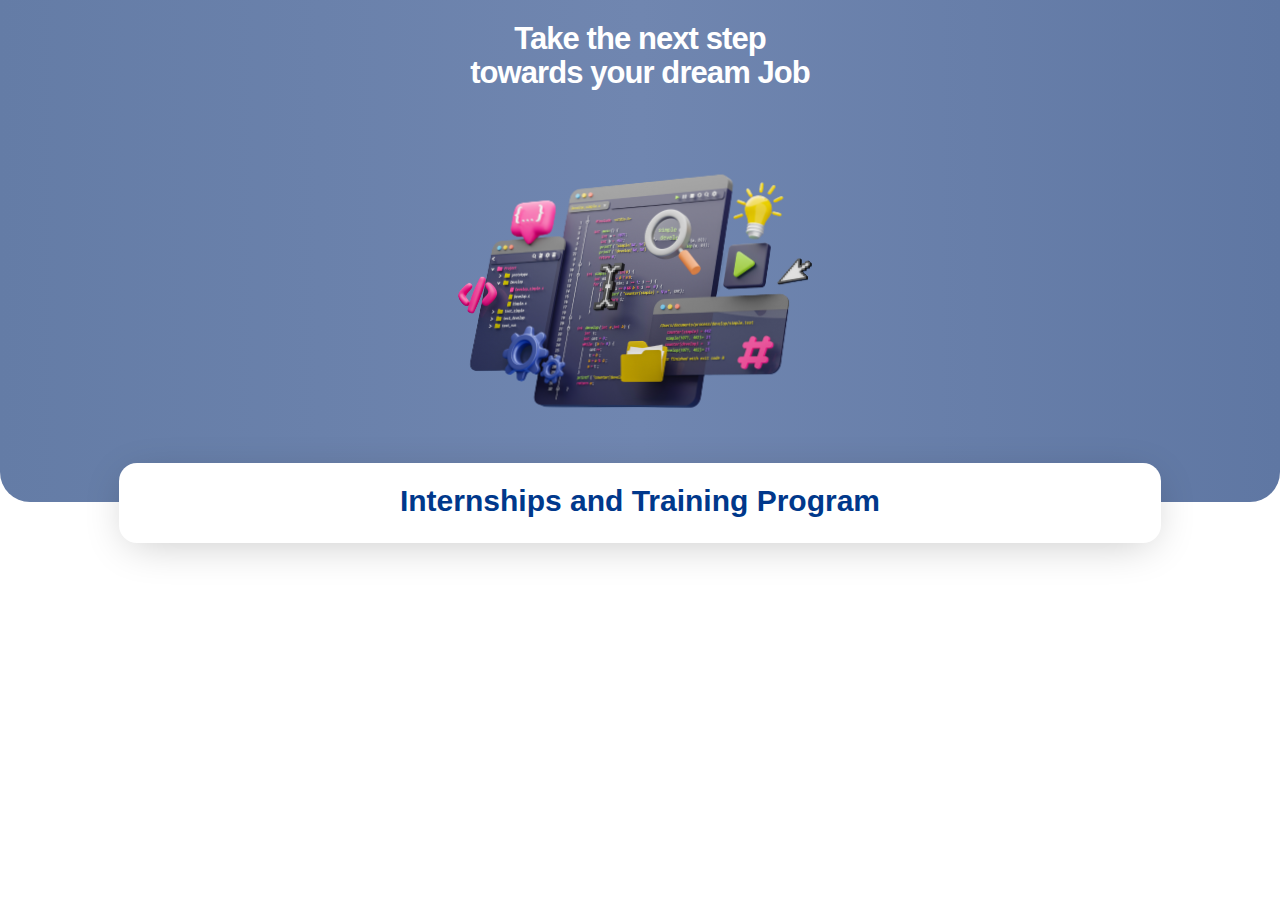
==== mainPage.html @ 48bb9813 "initial commit" ====
<!DOCTYPE html>
<html lang="en">
<head>
    <meta charset="UTF-8">
    <meta http-equiv="X-UA-Compatible" content="IE=edge">
    <meta name="viewport" content="width=device-width, initial-scale=1.0">
    <title>AI ML Course website</title>
    <link rel="stylesheet" href="main.css">
</head>
<body>
    <div class="header">
        <h1 class="mainHeading">Take the next step <br> towards your dream Job</h1>
        <br>
        <img src="/shutterstock_2029216859_1-removebg-preview.png" alt="img1" class="imgheader">
        <div class="internblock" >
            <h1 class="internship">Internships and Training Program</h1>
        </div>
        
    </div>

</body>
</html>
---- main.css ----
body{
    margin: 0px;
}
.mainHeading {
text-align: center;
font-family: Inter, sans-serif;
font-style: normal;
font-weight: bold;
font-size: 31px;
line-height: 34px;
margin-left: auto;
margin-right: auto;


letter-spacing: -0.03em;

color: #FFFFFF;
}

.header {
    border-bottom-right-radius: 30px;
    border-bottom-left-radius: 30px;
    padding: 1px;
    height: 500px;
    background: linear-gradient(90deg, #647CA6 0%, #7086B0 49.96%, #5F77A3 100%);
}

.imgheader {
    display: block;
    margin-left: auto;
    margin-right: auto;
}

.internship {
    text-align: center;
    margin-left: auto;
    margin-right: auto;
    margin-top: 11px;
    font-family: Inter, sans-serif;
    font-style: normal;
    font-size: 30px;
    color: #00388B;  
}

.internblock {
    background-color: white;
    width: 80%;
    height: 60px;
    margin-top: 12px;
    padding: 10px;
    margin-left: auto;
    margin-right: auto;
    border-radius: 18px;
    box-shadow: 0px 8px 44px -10px rgba(0, 0, 0, 0.247);
}
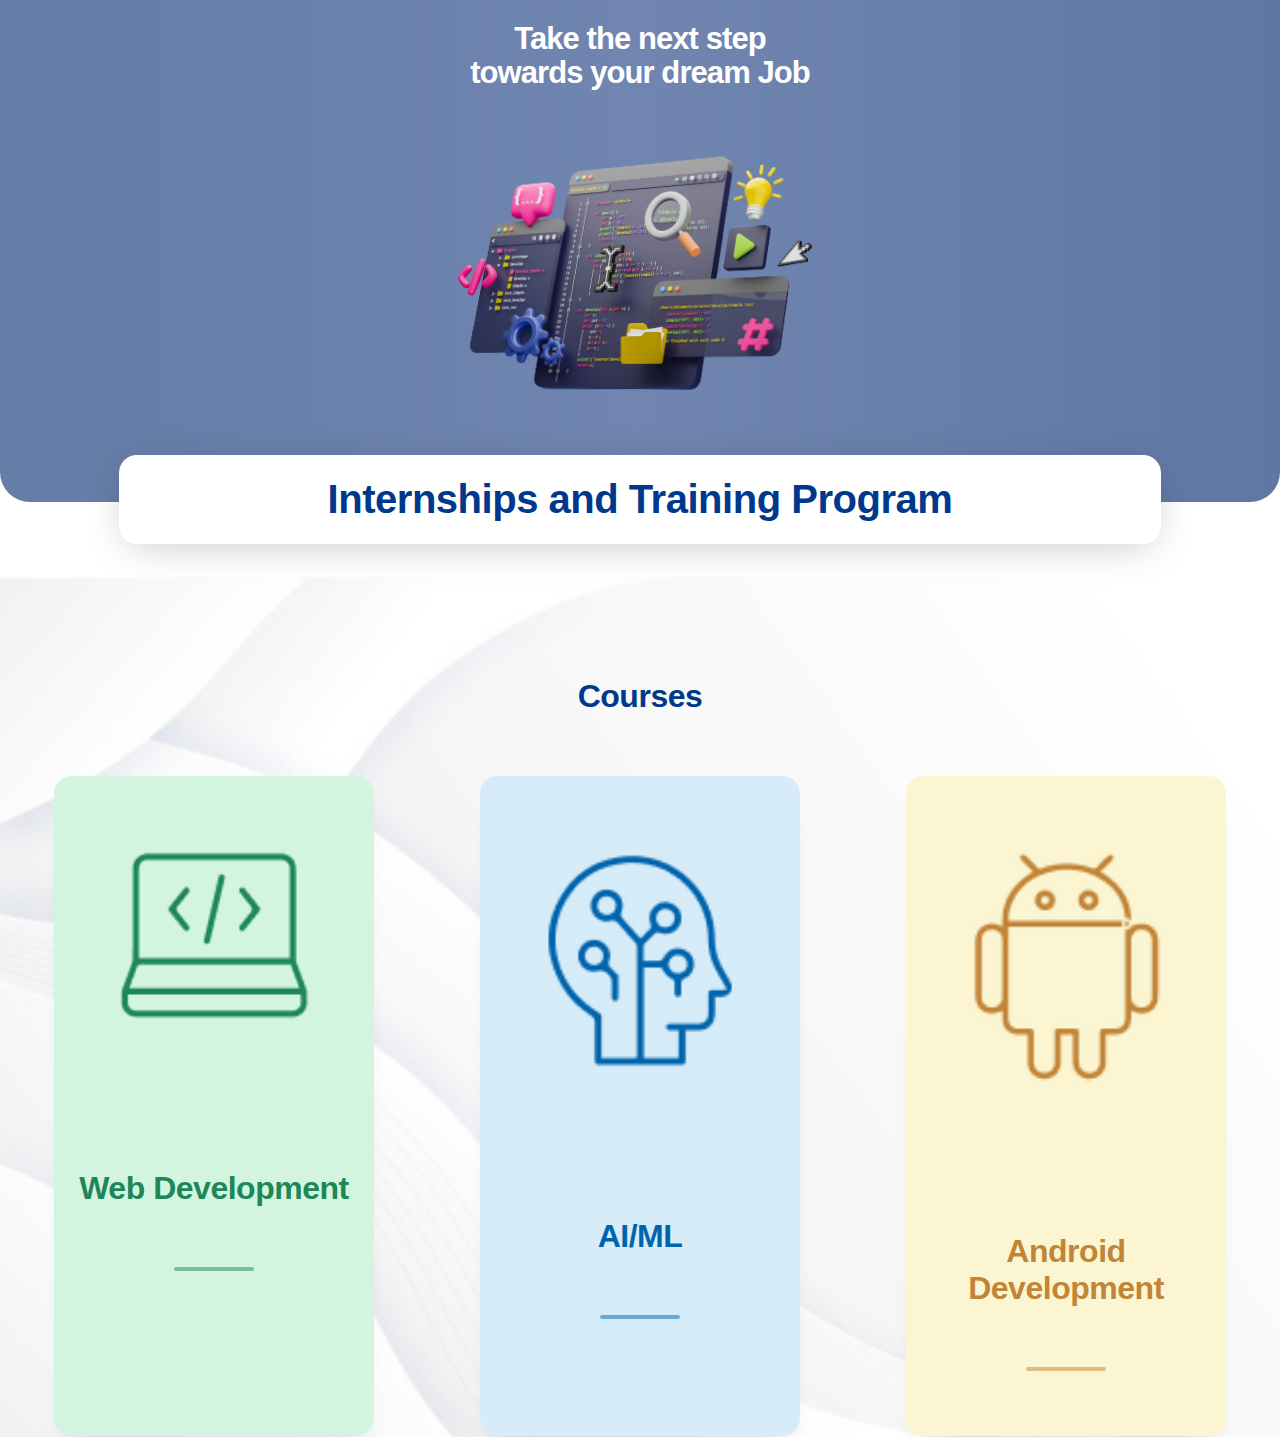
==== commit a190fdb5: "courses section" ====
--- a/mainPage.html
+++ b/mainPage.html
@@ -10,12 +10,31 @@
 <body>
     <div class="header">
         <h1 class="mainHeading">Take the next step <br> towards your dream Job</h1>
-        <br>
         <img src="/shutterstock_2029216859_1-removebg-preview.png" alt="img1" class="imgheader">
         <div class="internblock" >
             <h1 class="internship">Internships and Training Program</h1>
         </div>
-        
+    </div>
+    <div class="coursesection">
+    <h1 class="courses">Courses</h1>
+    <div class="course">
+        <div class="greenblock">
+            <img src="/Group 530.png" alt="webD" class="webDev">
+            <h2 class="Web">Web Development</h2>
+            <hr class="webhr" color="#1E8758">
+        </div>
+        <div class="blueblock">
+            <img src="/Group 532.png" alt="Aiml" class="AI">
+            <h2 class="Aitxt">AI/ML</h2>
+            <hr class="webhr" color=" #0064AD"> 
+        </div>
+        <div class="yellowblock">
+            <img src="/Group 537.png" alt="Android" class="Andr">
+            <h2 class="AndDev">Android Development</h2>
+            <hr class="webhr" color="#C28537">
+        </div>
+    
+    </div>
     </div>
 
 </body>
--- a/main.css
+++ b/main.css
@@ -1,20 +1,18 @@
 body{
     margin: 0px;
+    font-family: inter, sans-serif;
+    letter-spacing: -0.03em;
+    font-style: normal;
 }
 .mainHeading {
-text-align: center;
-font-family: Inter, sans-serif;
-font-style: normal;
-font-weight: bold;
-font-size: 31px;
-line-height: 34px;
-margin-left: auto;
-margin-right: auto;
-
-
-letter-spacing: -0.03em;
-
-color: #FFFFFF;
+    text-align: center;
+    font-weight: bold;
+    font-size: 31px;
+    line-height: 34px;
+    margin-left: auto;
+    margin-right: auto;
+    letter-spacing: -0.03em;
+    color: #FFFFFF;
 }
 
 .header {
@@ -23,6 +21,8 @@
     padding: 1px;
     height: 500px;
     background: linear-gradient(90deg, #647CA6 0%, #7086B0 49.96%, #5F77A3 100%);
+    z-index: 100;
+    position: relative;
 }
 
 .imgheader {
@@ -35,21 +35,145 @@
     text-align: center;
     margin-left: auto;
     margin-right: auto;
-    margin-top: 11px;
+    margin-top: 12px;
+    margin-bottom: 12px;
     font-family: Inter, sans-serif;
     font-style: normal;
-    font-size: 30px;
+    font-size: 40px;
     color: #00388B;  
 }
 
 .internblock {
     background-color: white;
     width: 80%;
-    height: 60px;
-    margin-top: 12px;
+    margin-top: 22px;
     padding: 10px;
     margin-left: auto;
     margin-right: auto;
     border-radius: 18px;
     box-shadow: 0px 8px 44px -10px rgba(0, 0, 0, 0.247);
+    z-index: 100;
 }
+
+.coursesection {
+    background-image: url(/image\ 45.png);
+    padding: 1px;
+    margin-top: 75px;
+    background-size: cover;
+}
+
+.course {
+    display: flex;
+}
+
+.CrsBg {
+    margin-top: 60px;
+    width: 100%;
+    font-size: 30px;
+}
+
+.courses {
+    text-align: center;
+    margin-top: 100px;
+    margin-left: auto;
+    margin-right: auto;
+    color: #00388B;
+}
+
+.greenblock {
+    width: 25%;
+    margin-top: 40px;
+    margin-left: auto;
+    margin-right: auto;
+    padding-top: 165px;
+    padding-bottom: 85px;
+    background-color:  #D3F5E0;
+    box-shadow: 0px 22px 26px -16px rgba(0, 0, 0, 0.16);
+    border-radius: 18px;
+}
+
+.webDev{
+    display: block;
+    margin-left: auto;
+    margin-right: auto;
+    width: 60%;
+    margin-top: -90px;
+}
+
+.Web{
+    text-align: center;
+    margin-left: auto;
+    margin-right: auto;
+    color: #1E8758;
+    font-size: 200%;
+    margin-top: 150px;
+}
+
+.webhr{
+    width:25%;
+    height: 4px;
+    border-radius: 30px;
+    margin-top: 60px;
+    margin-bottom: -20px;
+    border: none;
+    opacity: 0.5;
+}
+
+.blueblock {
+    width: 25%;
+    margin-top: 40px;
+    margin-left: auto;
+    margin-right: auto;
+    padding-top: 165px;
+    padding-bottom: 85px;
+    background-color:  #D6ECF8;
+    box-shadow: 0px 22px 26px -16px rgba(0, 0, 0, 0.16);
+    border-radius: 18px;
+}
+
+.AI {
+    display: block;
+    margin-left: auto;
+    margin-right: auto;
+    width: 60%;
+    margin-top: -90px;
+}
+
+.Aitxt {
+    text-align: center;
+    margin-left: auto;
+    margin-right: auto;
+    color: #0064AD;
+    font-size: 200%;
+    margin-top: 150px
+}
+
+.yellowblock {
+    width: 25%;
+    margin-top: 40px;
+    margin-right: auto;
+    margin-left: auto;
+    padding-top: 165px;
+    padding-bottom: 85px;
+    background-color: #FBF5D1;
+    box-shadow: 0px 22px 26px -16px rgba(0, 0, 0, 0.16);
+    border-radius: 18px;
+}
+
+.Andr{
+    display: block;
+    margin-left: auto;
+    margin-right: auto;
+    width: 60%;
+    margin-top: -90px; 
+}
+
+.AndDev {
+    text-align: center;
+    margin-left: auto;
+    margin-right: auto;
+    color: #C28537;
+    font-size: 200%;
+    margin-top: 150px
+}
+
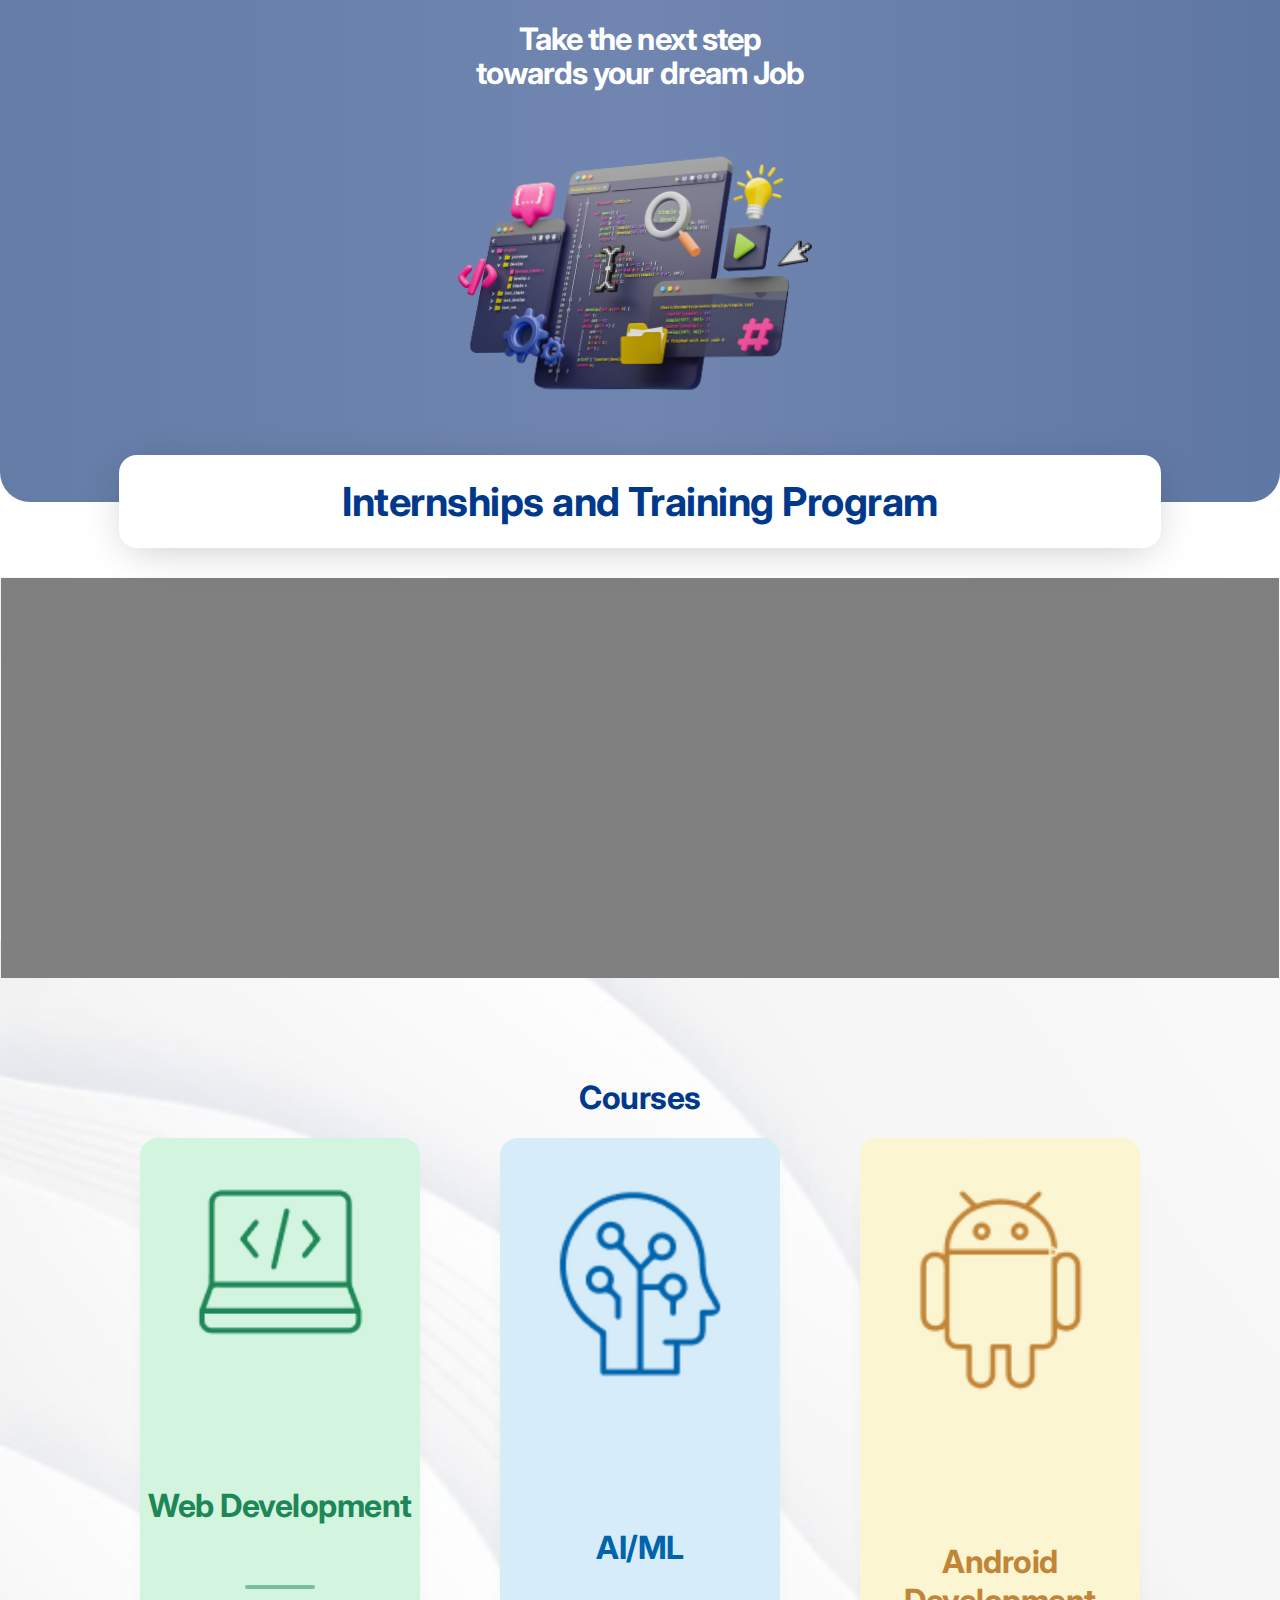
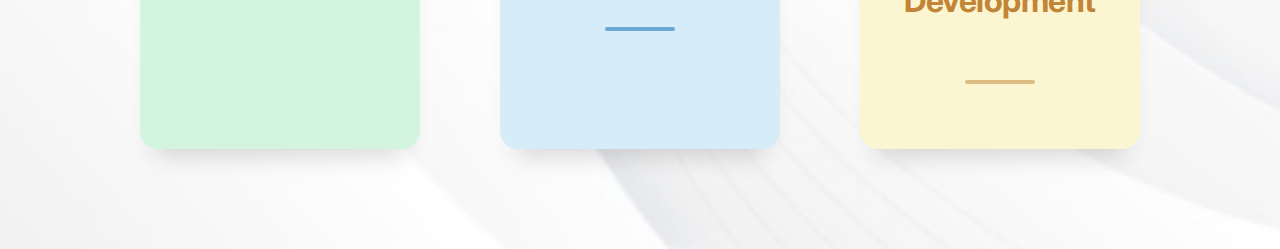
==== commit 84fb2536: "fixes" ====
--- a/mainPage.html
+++ b/mainPage.html
@@ -5,6 +5,9 @@
     <meta http-equiv="X-UA-Compatible" content="IE=edge">
     <meta name="viewport" content="width=device-width, initial-scale=1.0">
     <title>AI ML Course website</title>
+    <link rel="preconnect" href="https://fonts.googleapis.com">
+    <link rel="preconnect" href="https://fonts.gstatic.com" crossorigin>
+    <link href="https://fonts.googleapis.com/css2?family=Inter:wght@300;400;700&display=swap" rel="stylesheet">
     <link rel="stylesheet" href="main.css">
 </head>
 <body>
--- a/main.css
+++ b/main.css
@@ -59,11 +59,25 @@
     background-image: url(/image\ 45.png);
     padding: 1px;
     margin-top: 75px;
+    padding-bottom: 100px;
     background-size: cover;
+}
+
+.coursesection::before
+{
+    content :"";
+    height: 400px;
+    width: 100%;
+    background: grey;
+    display: block;
 }
 
 .course {
     display: flex;
+    gap: 80px;
+    padding: 0px 100px;
+    max-width: 1000px;
+    margin: 0 auto;
 }
 
 .CrsBg {
@@ -80,24 +94,33 @@
     color: #00388B;
 }
 
-.greenblock {
-    width: 25%;
-    margin-top: 40px;
-    margin-left: auto;
-    margin-right: auto;
-    padding-top: 165px;
+.greenblock,
+.yellowblock,
+.blueblock  {
+    width: 100%;
+    padding-top: 50px;
     padding-bottom: 85px;
     background-color:  #D3F5E0;
     box-shadow: 0px 22px 26px -16px rgba(0, 0, 0, 0.16);
     border-radius: 18px;
 }
 
+.yellowblock {
+    background-color: #FBF5D1;
+}
+
+
+.blueblock {
+    background-color:  #D6ECF8;
+}
+
+
 .webDev{
     display: block;
     margin-left: auto;
     margin-right: auto;
     width: 60%;
-    margin-top: -90px;
+    /* margin-top: -90px; */
 }
 
 .Web{
@@ -119,24 +142,13 @@
     opacity: 0.5;
 }
 
-.blueblock {
-    width: 25%;
-    margin-top: 40px;
-    margin-left: auto;
-    margin-right: auto;
-    padding-top: 165px;
-    padding-bottom: 85px;
-    background-color:  #D6ECF8;
-    box-shadow: 0px 22px 26px -16px rgba(0, 0, 0, 0.16);
-    border-radius: 18px;
-}
 
 .AI {
     display: block;
     margin-left: auto;
     margin-right: auto;
     width: 60%;
-    margin-top: -90px;
+    /* margin-top: -90px; */
 }
 
 .Aitxt {
@@ -148,24 +160,14 @@
     margin-top: 150px
 }
 
-.yellowblock {
-    width: 25%;
-    margin-top: 40px;
-    margin-right: auto;
-    margin-left: auto;
-    padding-top: 165px;
-    padding-bottom: 85px;
-    background-color: #FBF5D1;
-    box-shadow: 0px 22px 26px -16px rgba(0, 0, 0, 0.16);
-    border-radius: 18px;
-}
+
 
 .Andr{
     display: block;
     margin-left: auto;
     margin-right: auto;
     width: 60%;
-    margin-top: -90px; 
+    /* margin-top: -90px;  */
 }
 
 .AndDev {
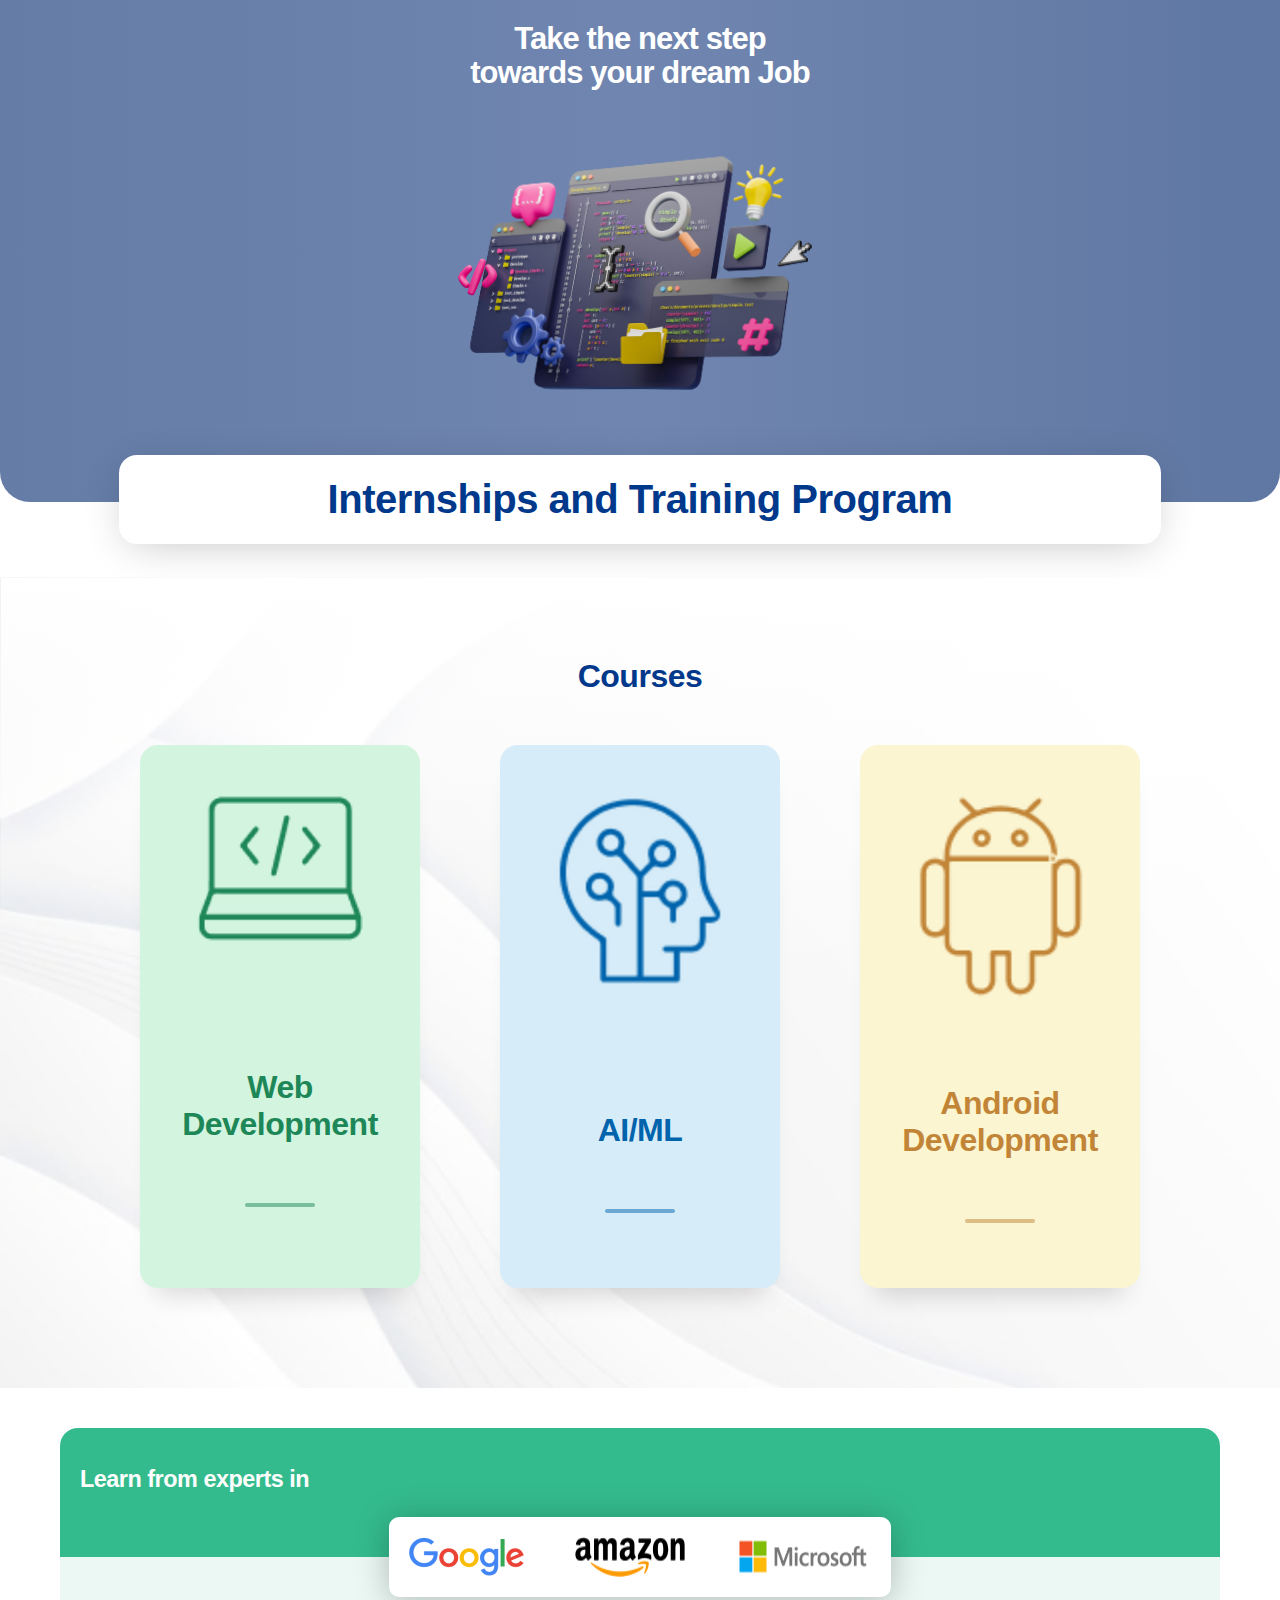
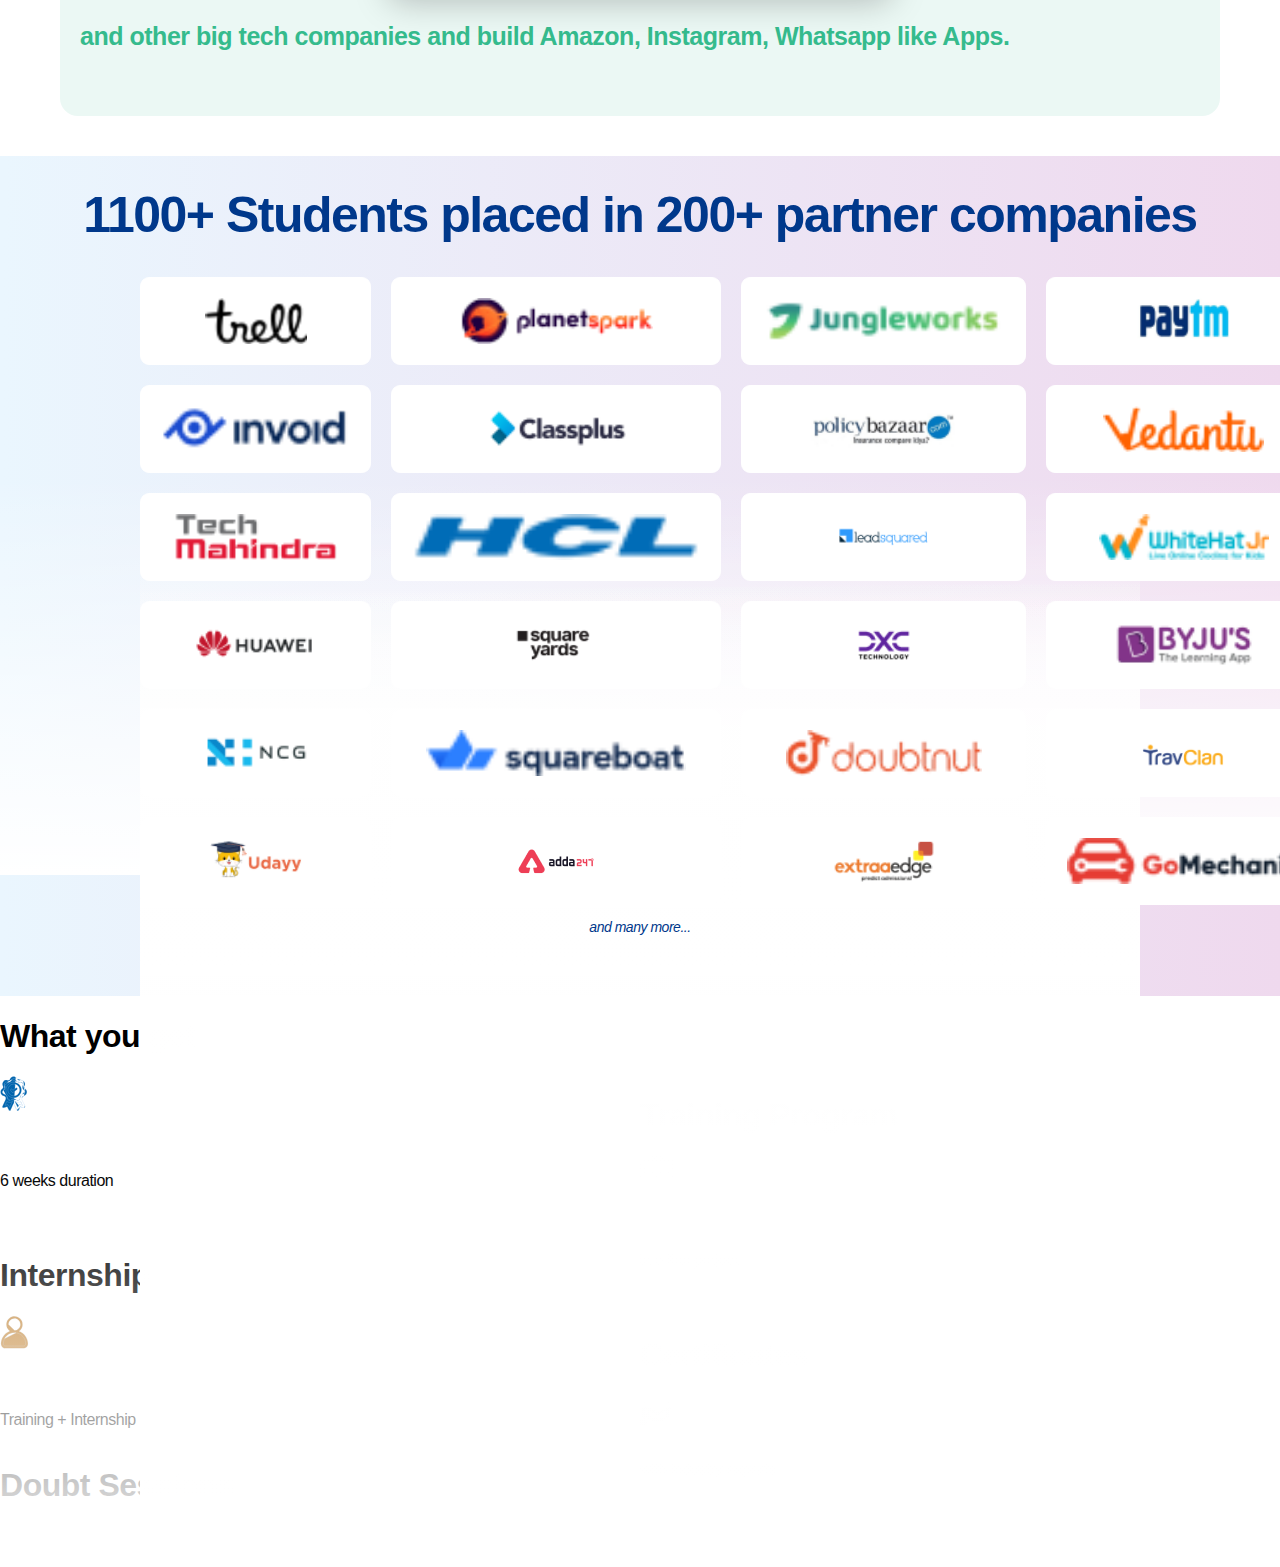
==== commit 3e02570b: "companies partnered" ====
--- a/mainPage.html
+++ b/mainPage.html
@@ -5,9 +5,6 @@
     <meta http-equiv="X-UA-Compatible" content="IE=edge">
     <meta name="viewport" content="width=device-width, initial-scale=1.0">
     <title>AI ML Course website</title>
-    <link rel="preconnect" href="https://fonts.googleapis.com">
-    <link rel="preconnect" href="https://fonts.gstatic.com" crossorigin>
-    <link href="https://fonts.googleapis.com/css2?family=Inter:wght@300;400;700&display=swap" rel="stylesheet">
     <link rel="stylesheet" href="main.css">
 </head>
 <body>
@@ -39,6 +36,70 @@
     
     </div>
     </div>
+    <div class="bigTech">
+        <div class="learn">
+            <h3>Learn from experts in</h3>
+        </div>
+            <div class="google">
+                <img src="/image 92.png" alt="Google" class="Ggle">
+                <img src="/image 93.png" alt="Amazon" class="amzn">
+                <img src="/image 94.png" alt="Microsoft" class="mcrsft">
+            </div>
+        <div class="cmpnsTxt">
+            <p>and other big tech companies and build Amazon, Instagram, Whatsapp like Apps.</p>
+        </div>
+    </div>
+
+    <div class="partnerCompanies">
+        <h1 class="placed">1100+ Students placed in 200+ partner companies</h1>
+        <div class="CompaniesLogo">
+          <div><img src="/Companies/image 49.png" alt="trell" class="cmpny"></div>  
+          <div><img src="/Companies/image 50.png" alt="planetspark" class="cmpny"></div>  
+          <div><img src="/Companies/image 52.png" alt="jungleworks" class="cmpny"></div>  
+          <div><img src="/Companies/image 75.png" alt="paytm" class="cmpny"></div>  
+          <div><img src="/Companies/image 89.png" alt="invoid" class="cmpny"></div>  
+          <div><img src="/Companies/image 51.png" alt="classplus" class="cmpny"></div>  
+          <div><img src="/Companies/image 66.png" alt="Policybazaar" class="cmpny"></div>  
+          <div><img src="/Companies/image 81.png" alt="vedantu" class="cmpny"></div>  
+          <div><img src="/Companies/image 76.png" alt="techmahindra" class="cmpny"></div>  
+          <div><img src="/Companies/image 83.png" alt="hcl" class="cmpny"> </div> 
+          <div><img src="/Companies/image 87.png" alt="leadsquared" class="cmpny"></div>  
+          <div><img src="/Companies/image 88.png" alt="whitehatjr" class="cmpny"></div>  
+          <div><img src="/Companies/image 56.png" alt="huawie" class="cmpny"></div>  
+          <div><img src="/Companies/image 82.png" alt="squareyards" class="cmpny"></div>  
+          <div><img src="/Companies/image 84.png" alt="dxc" class="cmpny"></div>  
+          <div><img src="/Companies/image 54.png" alt="byjus" class="cmpny"></div>  
+          <div><img src="/Companies/image 85.png" alt="ncg" class="cmpny"></div>  
+          <div><img src="/Companies/image 86.png" alt="squareboat" class="cmpny"></div>  
+          <div><img src="/Companies/image 71.png" alt="doubtnut" class="cmpny"></div>  
+          <div><img src="/Companies/image 72.png" alt="travclan" class="cmpny"></div>  
+          <div><img src="/Companies/image 77.png" alt="udayy" class="cmpny"></div>  
+          <div><img src="/Companies/image 78.png" alt="adda247" class="cmpny"></div>  
+          <div><img src="/Companies/image 79.png" alt="extraedge" class="cmpny"></div>  
+          <div><img src="/Companies/image 80.png" alt="gomechanic" class="cmpny"> </div> 
+        </div>
+        <p class="manymore">and many more...</p>
+    </div>
+    <div class="whatyouget">
+        <h1 class="youget">What you get</h1>
+        <div class="get">
+            <div class="steps">
+                <img src="/Group 538.svg" alt="Training Program" class="trainingbadge">
+                <h1 class="Train">Training Program</h1>
+                <p class="weeks">6 weeks duration</p>
+                <img src="/Vector.svg" alt="Internship" class="suitcase">
+                <h1 class="liveProject">Internship</h1>
+                <p class="live">in a live project</p>
+                <img src="/Vector (1).svg" alt="certification" class="certificate">
+                <h1 class="Certificates">Certificates</h1>
+                <p class="crtfcts">Training + Internship</p>
+                <img src="/Group 539.svg" alt="Doubt" class="doubtsession">
+                <h1 class="sessions">Doubt Sessions</h1>
+                <p class="experts">with industry experts</p>
+            </div>
+        </div>
+    </div>
+    
 
 </body>
 </html>--- a/main.css
+++ b/main.css
@@ -61,6 +61,7 @@
     margin-top: 75px;
     padding-bottom: 100px;
     background-size: cover;
+    position: relative;
 }
 
 .coursesection::before
@@ -68,8 +69,11 @@
     content :"";
     height: 400px;
     width: 100%;
-    background: grey;
-    display: block;
+    display: block;
+    position: absolute;
+    z-index: 100;
+    background: linear-gradient(180deg, rgba(255, 255, 255, 0) 0%, #FFFFFF 100%);
+    transform: matrix(1, 0, 0, -1, 0, 0);
 }
 
 .course {
@@ -78,6 +82,7 @@
     padding: 0px 100px;
     max-width: 1000px;
     margin: 0 auto;
+    z-index: 200;
 }
 
 .CrsBg {
@@ -87,11 +92,14 @@
 }
 
 .courses {
-    text-align: center;
-    margin-top: 100px;
+    position: relative;
+    text-align: center;
+    margin-top: 80px;
+    margin-bottom: 50px;
     margin-left: auto;
     margin-right: auto;
     color: #00388B;
+    z-index: 200;
 }
 
 .greenblock,
@@ -103,6 +111,7 @@
     background-color:  #D3F5E0;
     box-shadow: 0px 22px 26px -16px rgba(0, 0, 0, 0.16);
     border-radius: 18px;
+    z-index: 200;
 }
 
 .yellowblock {
@@ -129,7 +138,9 @@
     margin-right: auto;
     color: #1E8758;
     font-size: 200%;
-    margin-top: 150px;
+    padding-top: 100px;
+    padding-left: 20px;
+    padding-right: 20px;
 }
 
 .webhr{
@@ -157,7 +168,7 @@
     margin-right: auto;
     color: #0064AD;
     font-size: 200%;
-    margin-top: 150px
+    padding: 100px 20px 0px;
 }
 
 
@@ -176,6 +187,127 @@
     margin-right: auto;
     color: #C28537;
     font-size: 200%;
-    margin-top: 150px
-}
-
+    padding: 60px 20px 0px;
+}
+
+.bigTech {
+    margin: 40px 60px;
+}
+
+
+.learn {
+    font-size: 20px;
+    color: white;
+    background-color: #34BB8D;
+    padding: 15px 20px 40px;
+    border-radius: 18px 18px 0px 0px;
+}
+
+
+.google {
+    position: absolute;
+    display: flex;
+    gap: 50px;
+    padding: 20px;
+    max-width: max-content;
+    box-shadow: 0px 4px 34px rgba(0, 0, 0, 0.25);
+    border-radius: 10px;
+    background-color: white;
+    margin-top: -40px;
+    left: 0;
+    right: 0;
+    margin-left: auto;
+    margin-right: auto;
+}
+
+.cmpnsTxt {
+    font-size: 25px;
+    font-weight: bold;
+    color: #35BB8D;
+    background-color: #ebf8f4;
+    padding: 40px 20px 40px;
+    border-radius: 0px 0px 18px 18px;
+}
+
+.partnerCompanies {
+    background: linear-gradient(90.13deg, #EAF6FE 0.22%, #EFD9EE 100%);
+    position: relative;
+    z-index: 300;
+}
+
+.partnerCompanies ::after {
+    content :"";
+    padding-bottom: 0px;
+    margin-bottom: 0px;
+    margin-top: 231px;
+    height: 400px;
+    left: 0;
+    width: 100%;
+    display: block;
+    position: absolute;
+    z-index: 100;
+    background: linear-gradient(180deg, rgba(255, 255, 255, 0) 0%, #FFFFFF 100%);
+}
+
+.placed {
+    padding-top: 30px;
+    font-weight: 600;
+    font-size: 50px;
+    text-align: center;
+    margin-left: auto;
+    margin-right: auto;
+    color: #00388B;
+    letter-spacing: -0.03em;
+}
+
+.CompaniesLogo {
+    z-index: 300;
+    position: relative;
+    display: grid;
+    gap: 20px;
+    grid-template-columns: repeat(4, 1fr);
+    grid-template-rows: repeat(6, 1fr);
+    max-width: 1000px;
+    margin-left: auto;
+    margin-right: auto;
+}
+
+.CompaniesLogo div {
+    background-color: white;
+    background-color: white;
+    padding: 20px;
+    border: 0.456003px solid #FFFFFF;
+    box-sizing: border-box;
+    border-radius: 9.12006px;
+    width: 100%;
+    height: 100%;
+}
+
+.cmpny {
+    position: relative;
+    z-index: 300;
+    margin: auto;
+    display: block;
+    height: 100%;
+}
+
+.manymore {
+    position: relative;
+    z-index: 300;
+    font-style: italic;
+    font-weight: 500;
+    font-size: 14px;
+    line-height: 17px;
+    text-align: center;
+    margin-left: auto;
+    margin-right: auto;
+    color: #00388B;
+    padding-bottom: 60px;
+}
+
+.steps {
+    display: grid;
+    grid-template-columns: repeat(2, 1fr);
+    grid-template-rows: repeat(2, 1fr);
+}
+
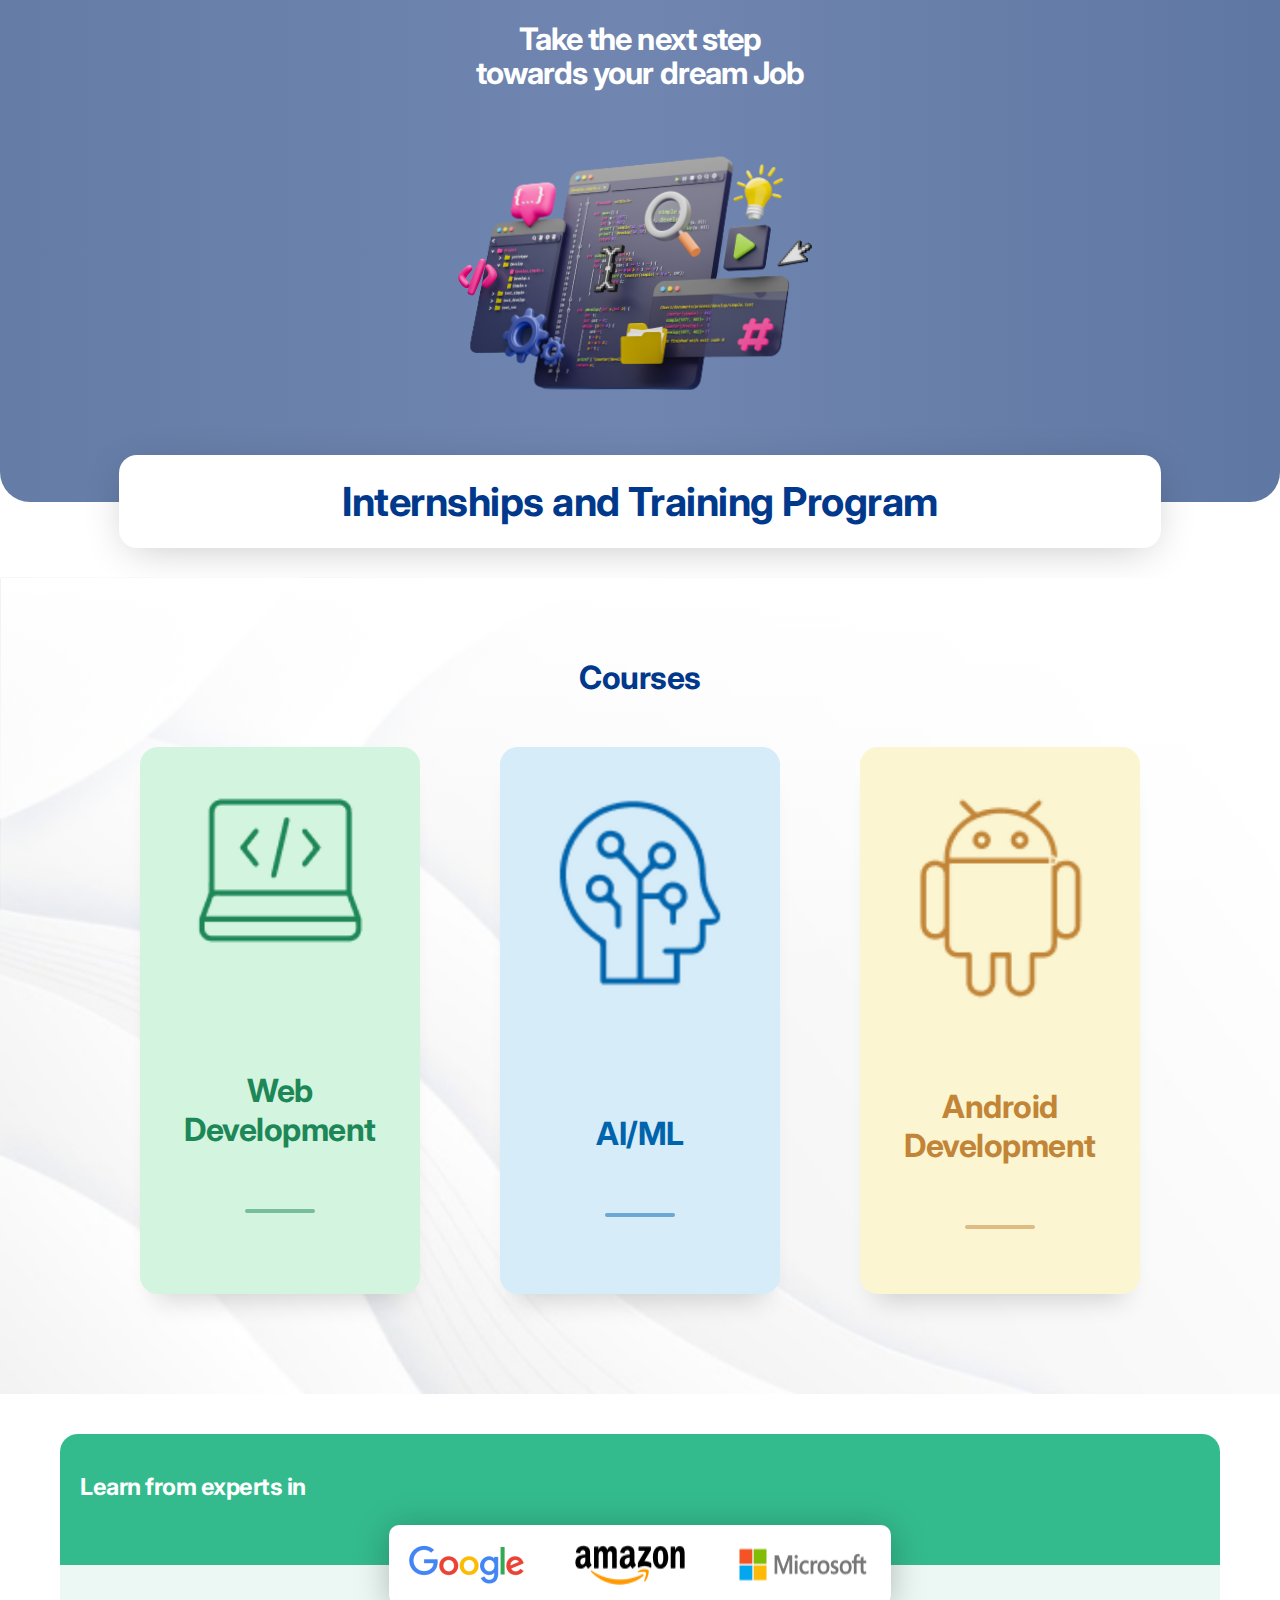
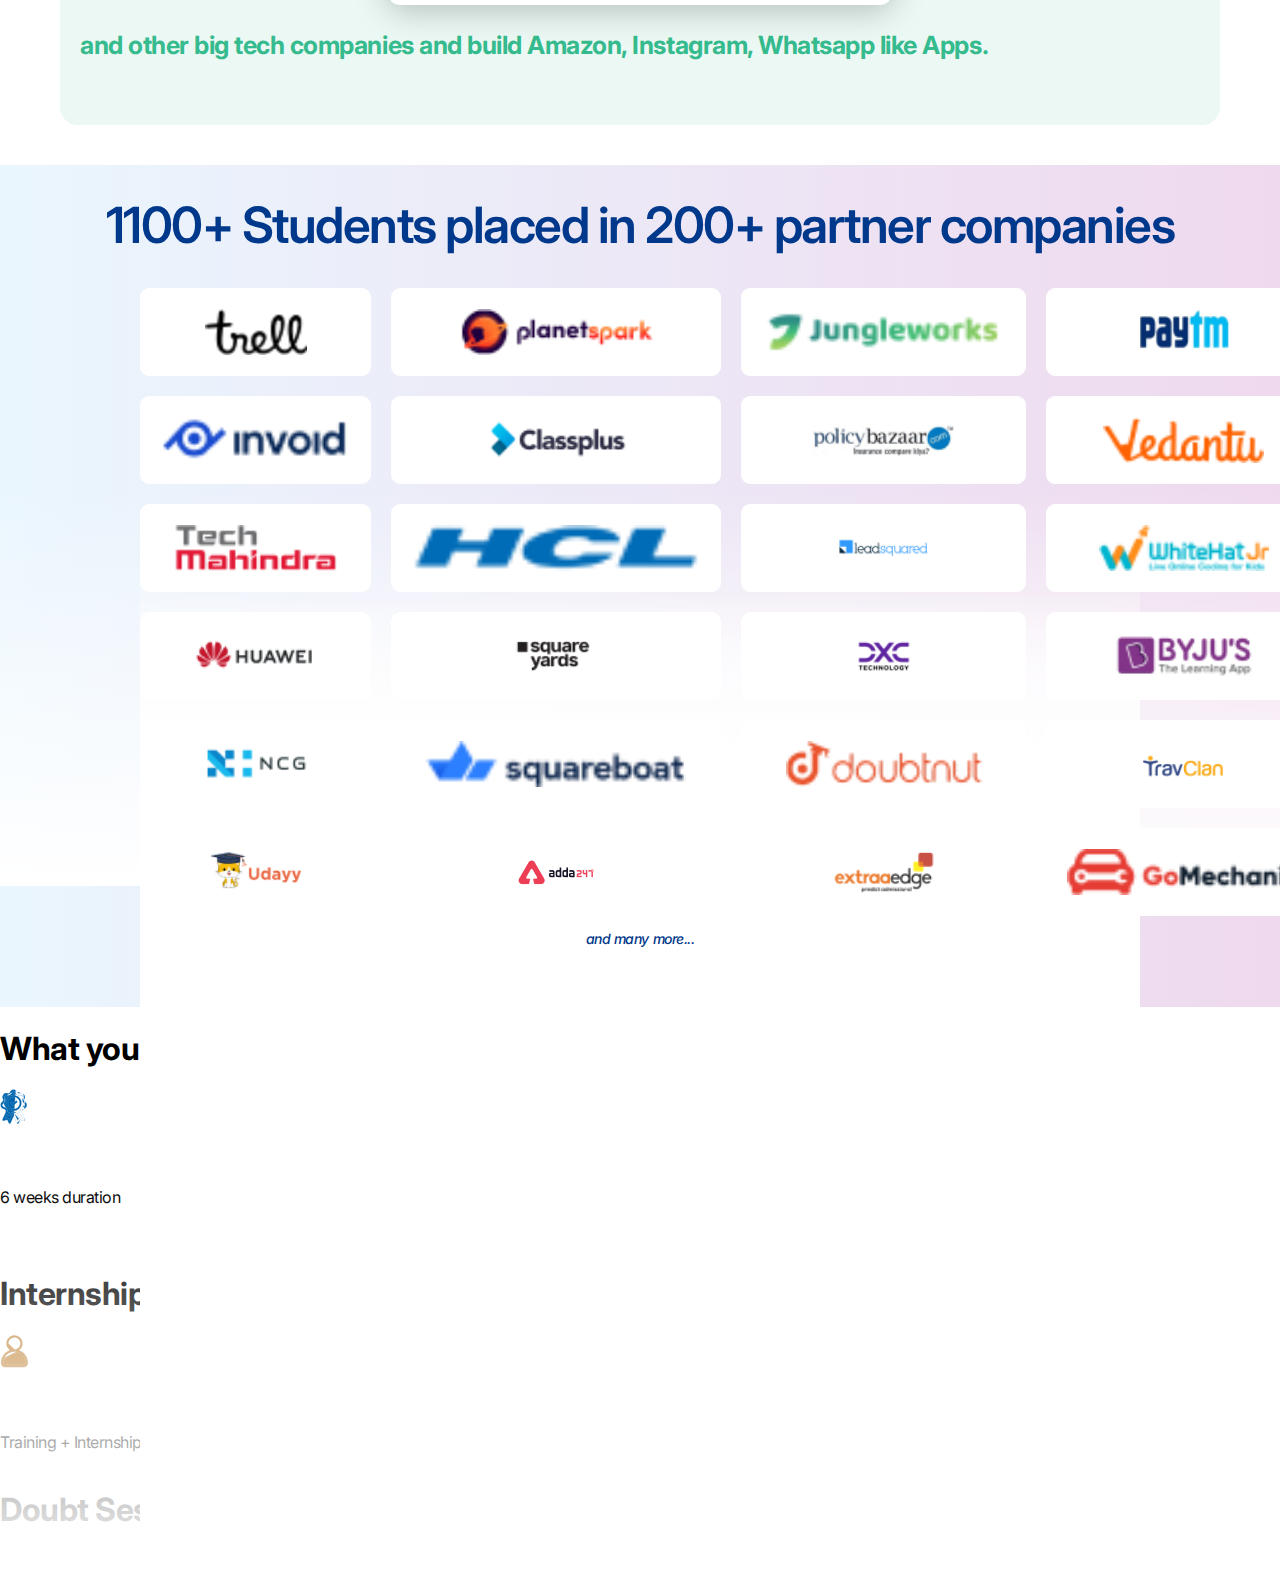
==== commit ea3a561b: "companies partnered" ====
--- a/mainPage.html
+++ b/mainPage.html
@@ -5,6 +5,9 @@
     <meta http-equiv="X-UA-Compatible" content="IE=edge">
     <meta name="viewport" content="width=device-width, initial-scale=1.0">
     <title>AI ML Course website</title>
+    <link rel="preconnect" href="https://fonts.googleapis.com">
+    <link rel="preconnect" href="https://fonts.gstatic.com" crossorigin>
+    <link href="https://fonts.googleapis.com/css2?family=Inter:wght@300;400;700&display=swap" rel="stylesheet">
     <link rel="stylesheet" href="main.css">
 </head>
 <body>
--- a/main.css
+++ b/main.css
@@ -75,6 +75,7 @@
     background: linear-gradient(180deg, rgba(255, 255, 255, 0) 0%, #FFFFFF 100%);
     transform: matrix(1, 0, 0, -1, 0, 0);
 }
+
 
 .course {
     display: flex;
